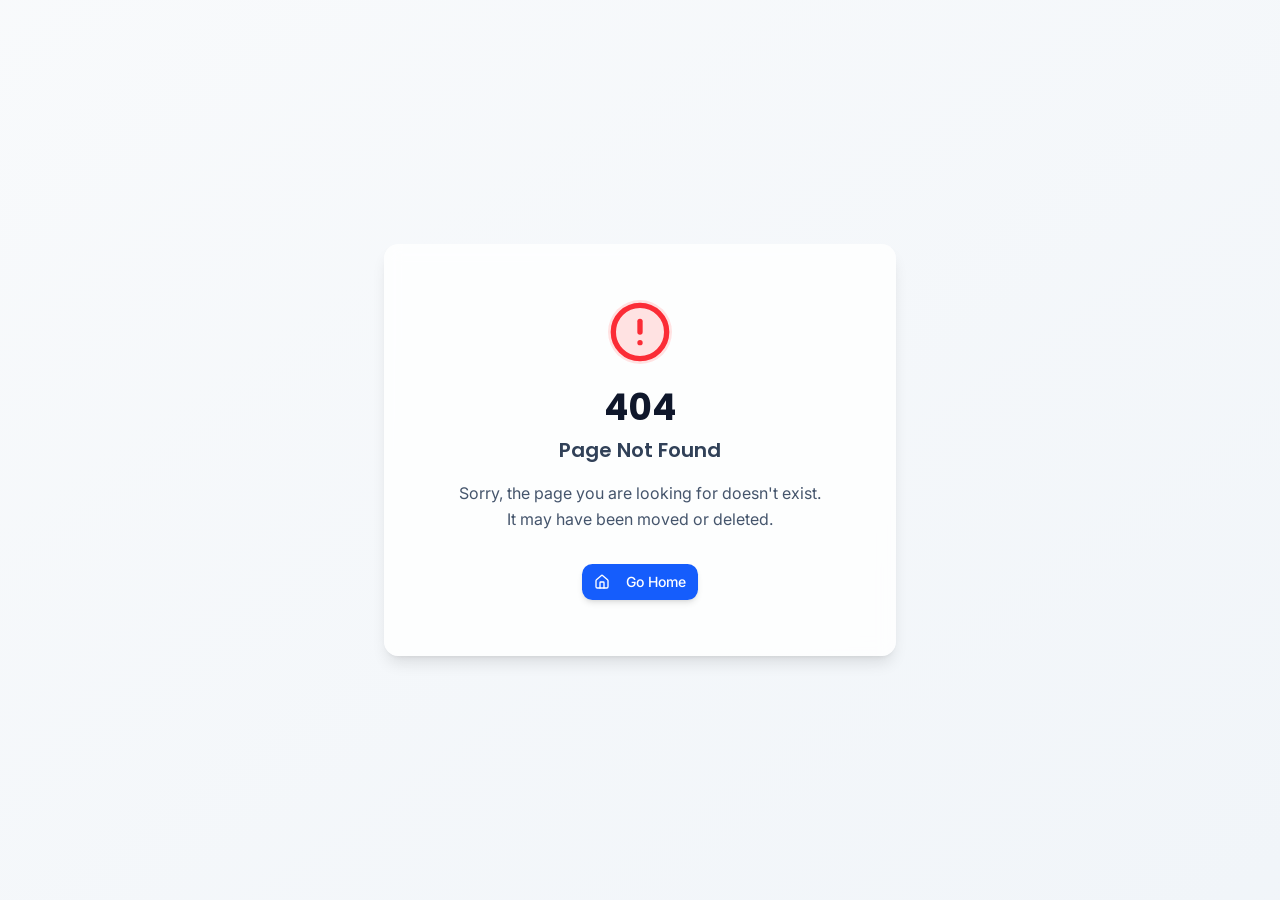
==== index.html @ 4a74ff64 "Initial commit: Physics Oscillation Visualizer" ====
<!doctype html>
<html lang="en">

  <head>
    <meta charset="UTF-8" />
    <meta
      name="viewport"
      content="width=device-width, initial-scale=1.0, maximum-scale=1" />
    <title>Physics Oscillation Visualizer</title>
    <link rel="preconnect" href="https://fonts.googleapis.com" />
    <link rel="preconnect" href="https://fonts.gstatic.com" crossorigin />
    <link href="https://fonts.googleapis.com/css2?family=Inter:wght@400;500;600;700&family=Poppins:wght@700&family=Fira+Code:wght@400&display=swap" rel="stylesheet" />
    <script type="module" crossorigin src="assets/index-Dz4Azvoj.js"></script>
    <link rel="stylesheet" crossorigin href="assets/index-C5-S525E.css">
  <meta property="og:type" content="website">
		
		<meta property="og:title" content="Physics Oscillation Visualizer">
		<meta property="og:description" content="Interactive visualization tool for Grade 12 ICSE physics covering Simple Pendulum and Spring Constant concepts under the Oscillation chapter, featuring real-time simulations, dynamic graphs, and curriculum-aligned explanations.">
		
		<meta property="og:image:width" content="1200">
		<meta property="og:image:height" content="630">
		<meta name="twitter:card" content="summary_large_image">
		<meta name="twitter:title" content="Physics Oscillation Visualizer">
		<meta name="twitter:description" content="Interactive visualization tool for Grade 12 ICSE physics covering Simple Pendulum and Spring Constant concepts under the Oscillation chapter, featuring real-time simulations, dynamic graphs, and curriculum-aligned explanations.">
		
		<meta name="twitter:image:width" content="1200">
		<meta name="twitter:image:height" content="630"><link rel="canonical" href="index.html" /></head>

  <body>
    

    <div id="root"></div>
    
  <script
			defer
			
			src="https://plausible.io/js/script.file-downloads.hash.outbound-links.pageview-props.revenue.tagged-events.js"
		></script>
		<script>
			window.plausible =
				window.plausible ||
				function () {
					(window.plausible.q = window.plausible.q || []).push(arguments);
				};
			plausible('custom-pageview', {
			  props: {
    			domain: window.location.host
  			}
			})
		</script></body>

</html>
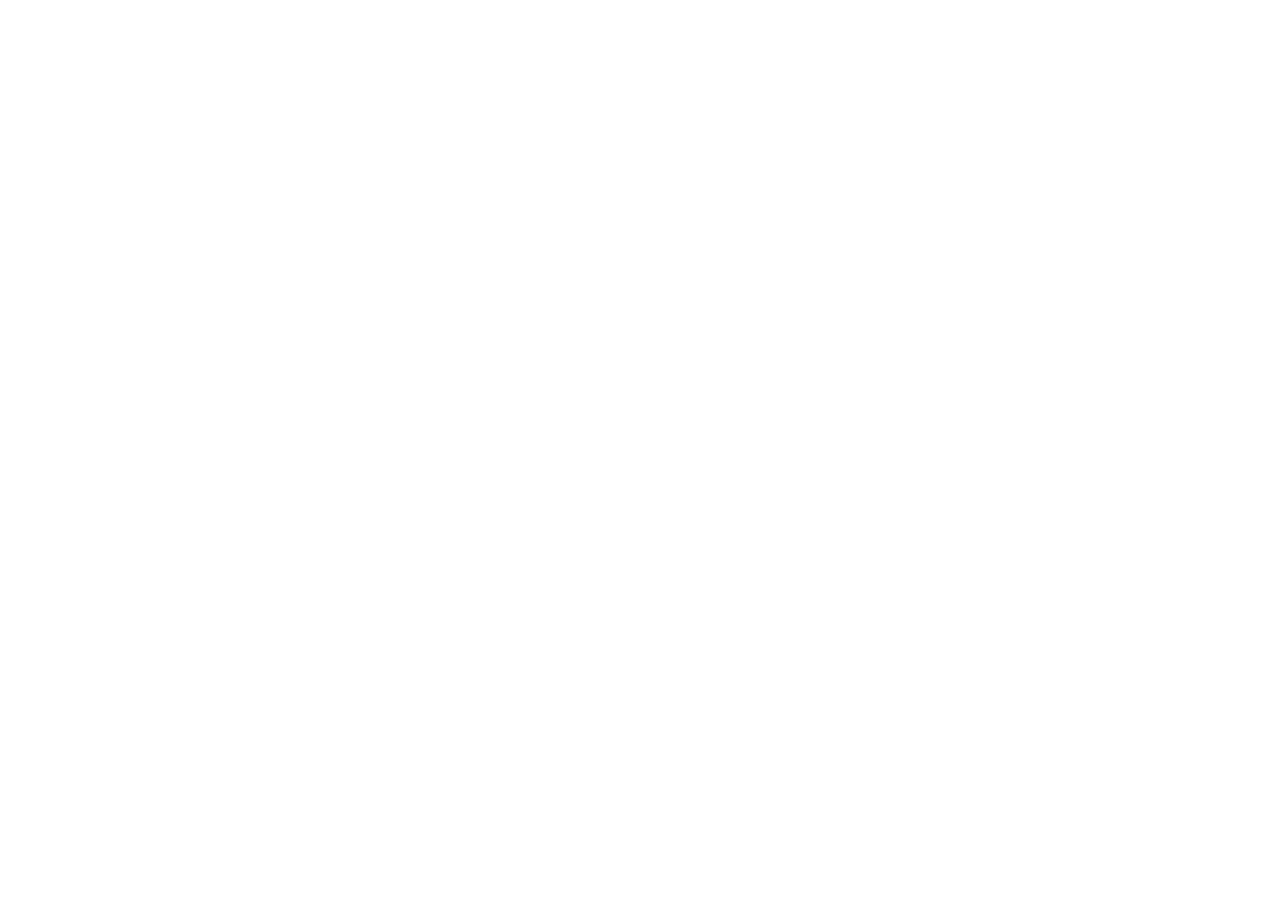
==== commit c5828247: "Fix base path and SPA routing for GitHub Pages deployment" ====
--- a/index.html
+++ b/index.html
@@ -7,6 +7,20 @@
       name="viewport"
       content="width=device-width, initial-scale=1.0, maximum-scale=1" />
     <title>Physics Oscillation Visualizer</title>
+    <base href="/Physics-oscillation-visualizer/">
+    <script type="text/javascript">
+      (function(l) {
+        if (l.search[1] === '/' ) {
+          var decoded = l.search.slice(1).split('&').map(function(s) { 
+            return s.replace(/~and~/g, '&')
+          }).join('?');
+          window.history.replaceState(null, null,
+              l.pathname.slice(0, l.pathname.indexOf('/Physics-oscillation-visualizer/') + '/Physics-oscillation-visualizer/'.length - 1) + decoded + l.hash
+          );
+        }
+      }(window.location));
+    </script>
+    
     <link rel="preconnect" href="https://fonts.googleapis.com" />
     <link rel="preconnect" href="https://fonts.gstatic.com" crossorigin />
     <link href="https://fonts.googleapis.com/css2?family=Inter:wght@400;500;600;700&family=Poppins:wght@700&family=Fira+Code:wght@400&display=swap" rel="stylesheet" />
@@ -15,13 +29,13 @@
   <meta property="og:type" content="website">
 		
 		<meta property="og:title" content="Physics Oscillation Visualizer">
-		<meta property="og:description" content="Interactive visualization tool for Grade 12 ICSE physics covering Simple Pendulum and Spring Constant concepts under the Oscillation chapter, featuring real-time simulations, dynamic graphs, and curriculum-aligned explanations.">
+		<meta property="og:description" content="Interactive visualization tool for Grade 12 BHSEC physics covering Simple Pendulum and Spring Constant concepts under the Oscillation chapter, featuring real-time simulations, dynamic graphs, and curriculum-aligned explanations.">
 		
 		<meta property="og:image:width" content="1200">
 		<meta property="og:image:height" content="630">
 		<meta name="twitter:card" content="summary_large_image">
 		<meta name="twitter:title" content="Physics Oscillation Visualizer">
-		<meta name="twitter:description" content="Interactive visualization tool for Grade 12 ICSE physics covering Simple Pendulum and Spring Constant concepts under the Oscillation chapter, featuring real-time simulations, dynamic graphs, and curriculum-aligned explanations.">
+		<meta name="twitter:description" content="Interactive visualization tool for Grade 12 BHSEC physics covering Simple Pendulum and Spring Constant concepts under the Oscillation chapter, featuring real-time simulations, dynamic graphs, and curriculum-aligned explanations.">
 		
 		<meta name="twitter:image:width" content="1200">
 		<meta name="twitter:image:height" content="630"><link rel="canonical" href="index.html" /></head>
